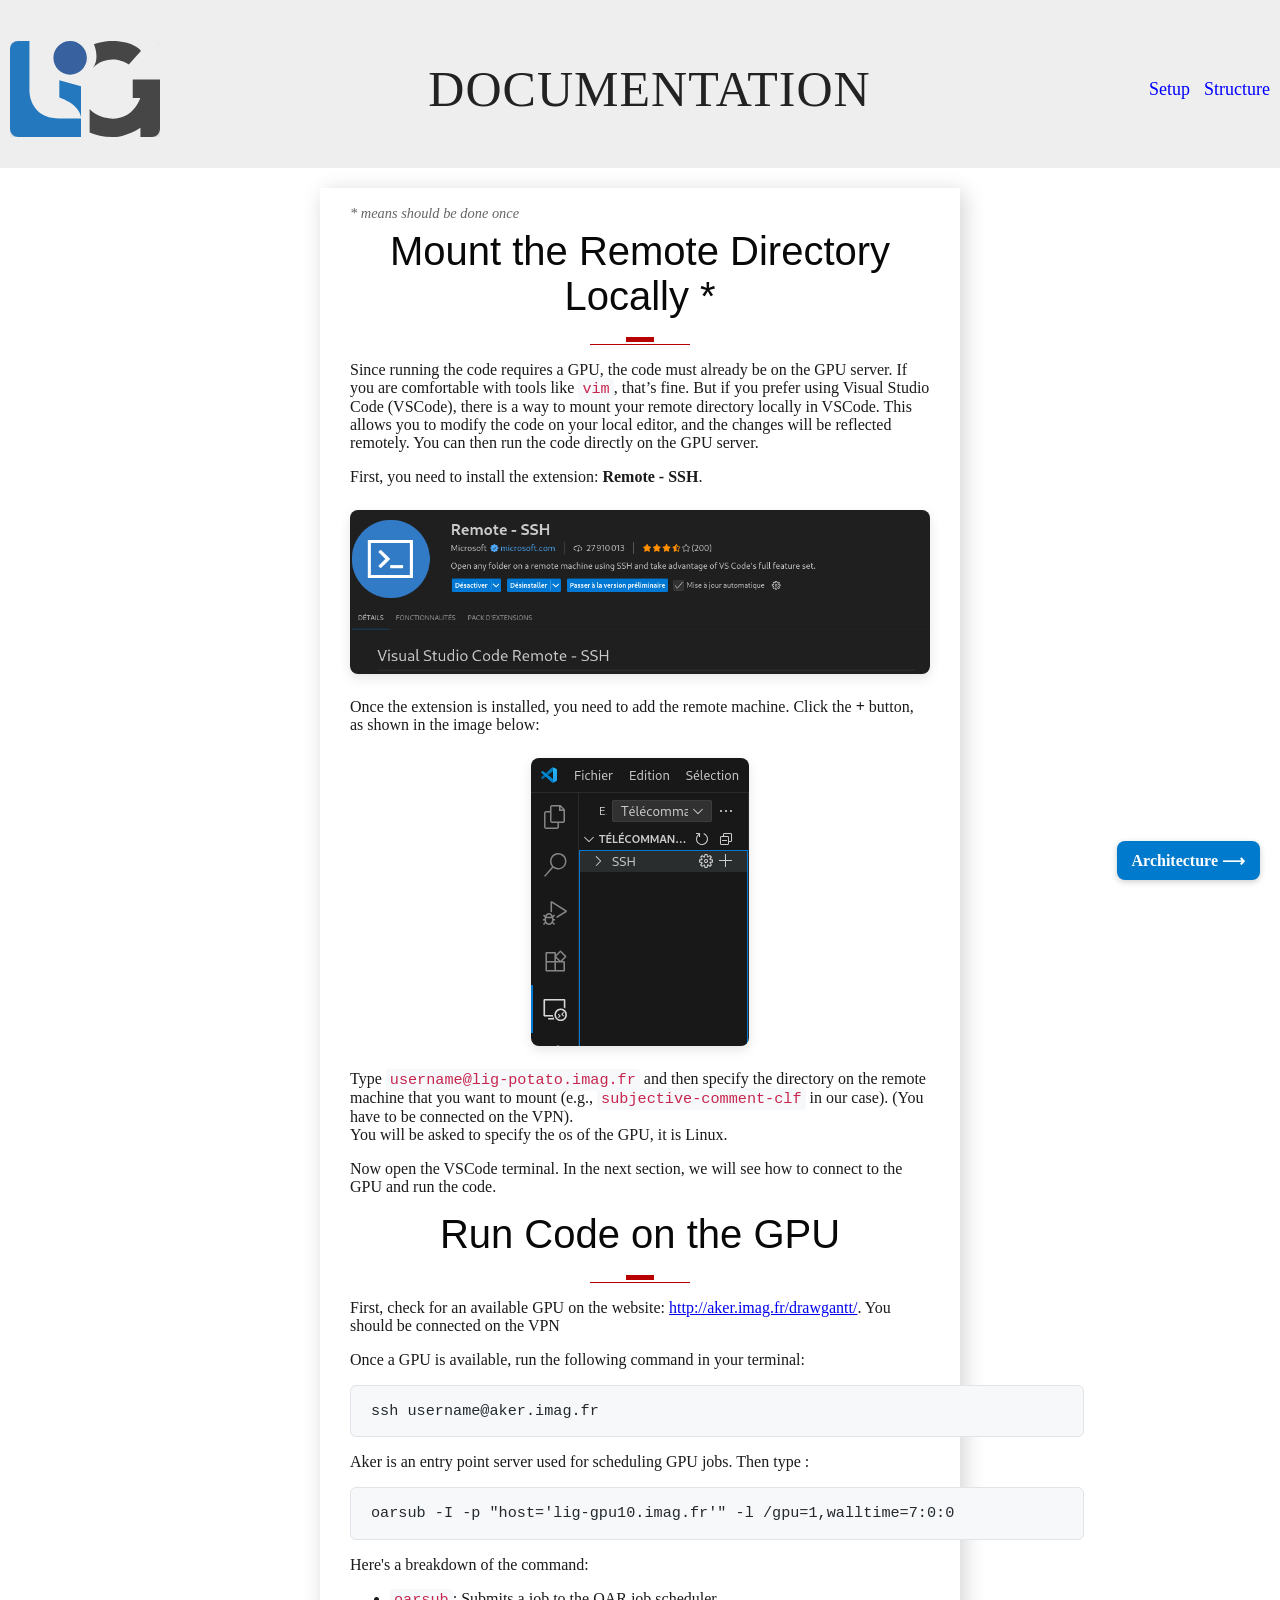
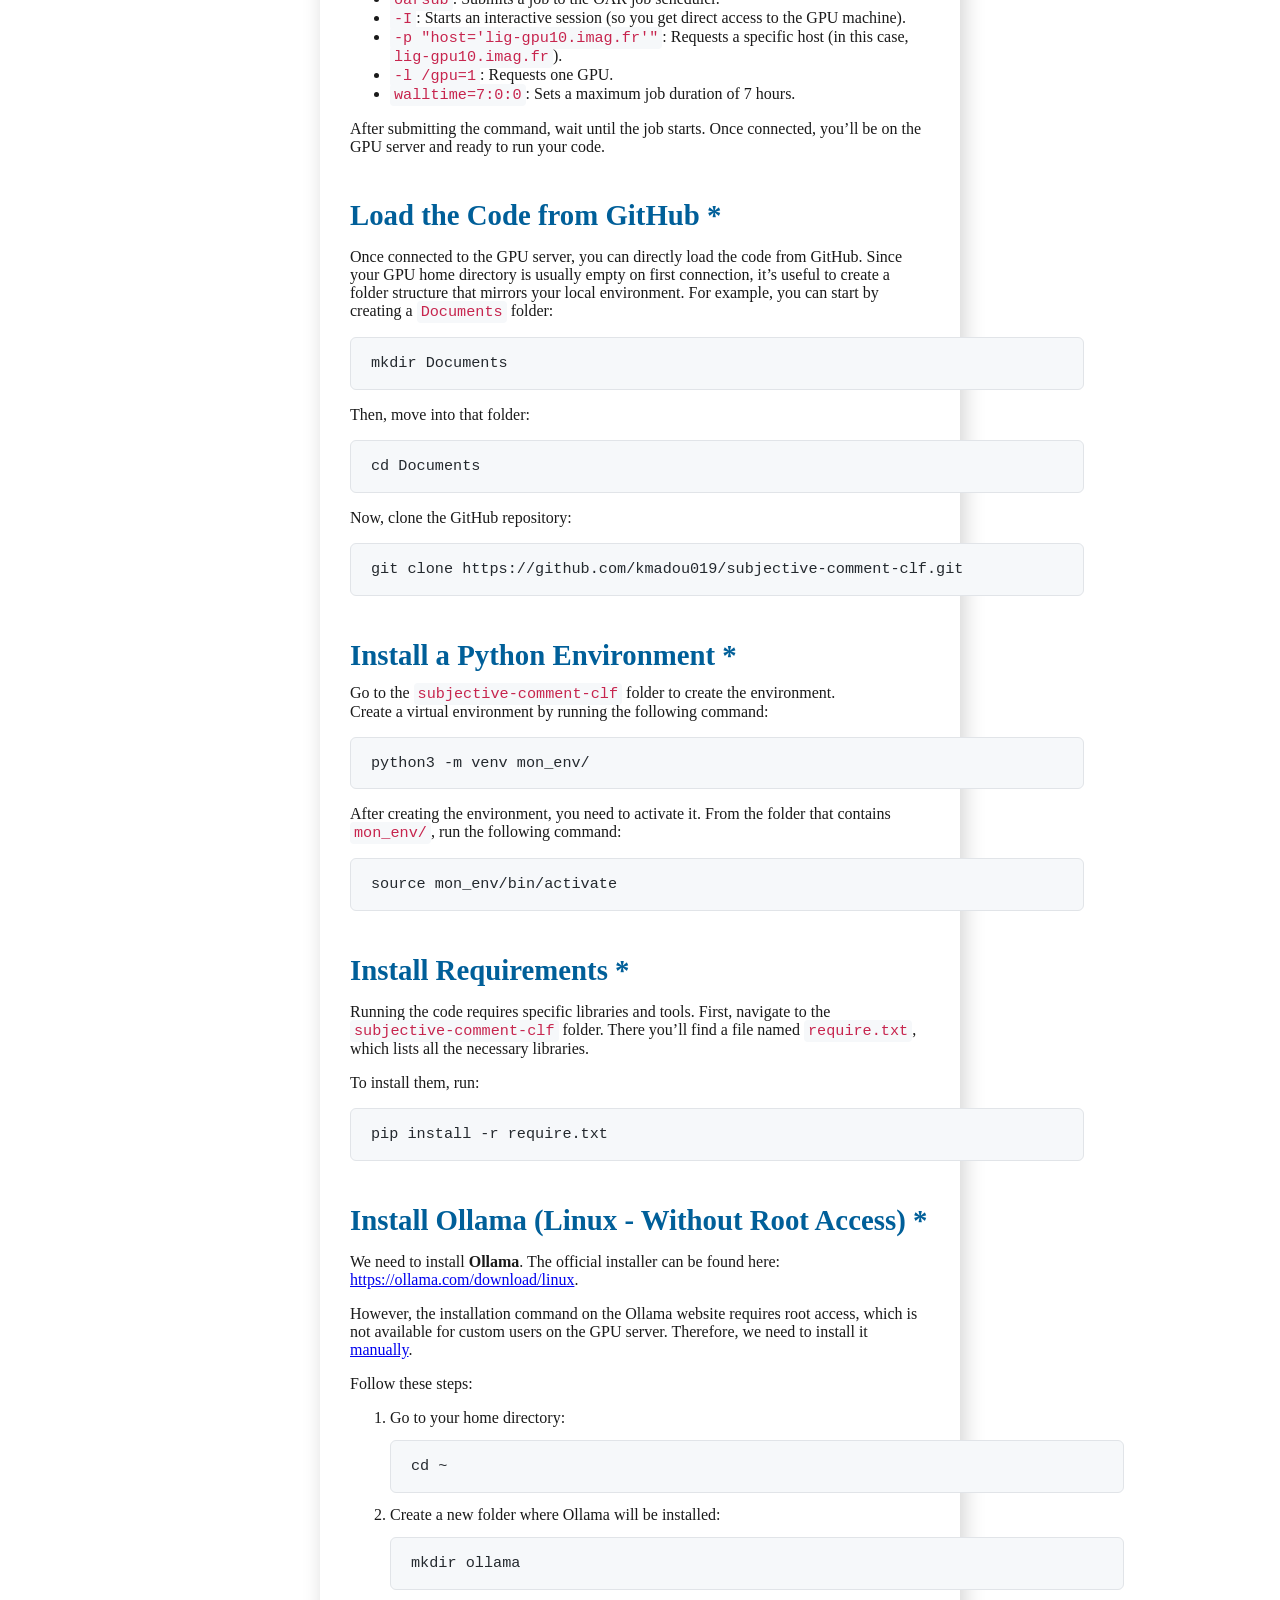
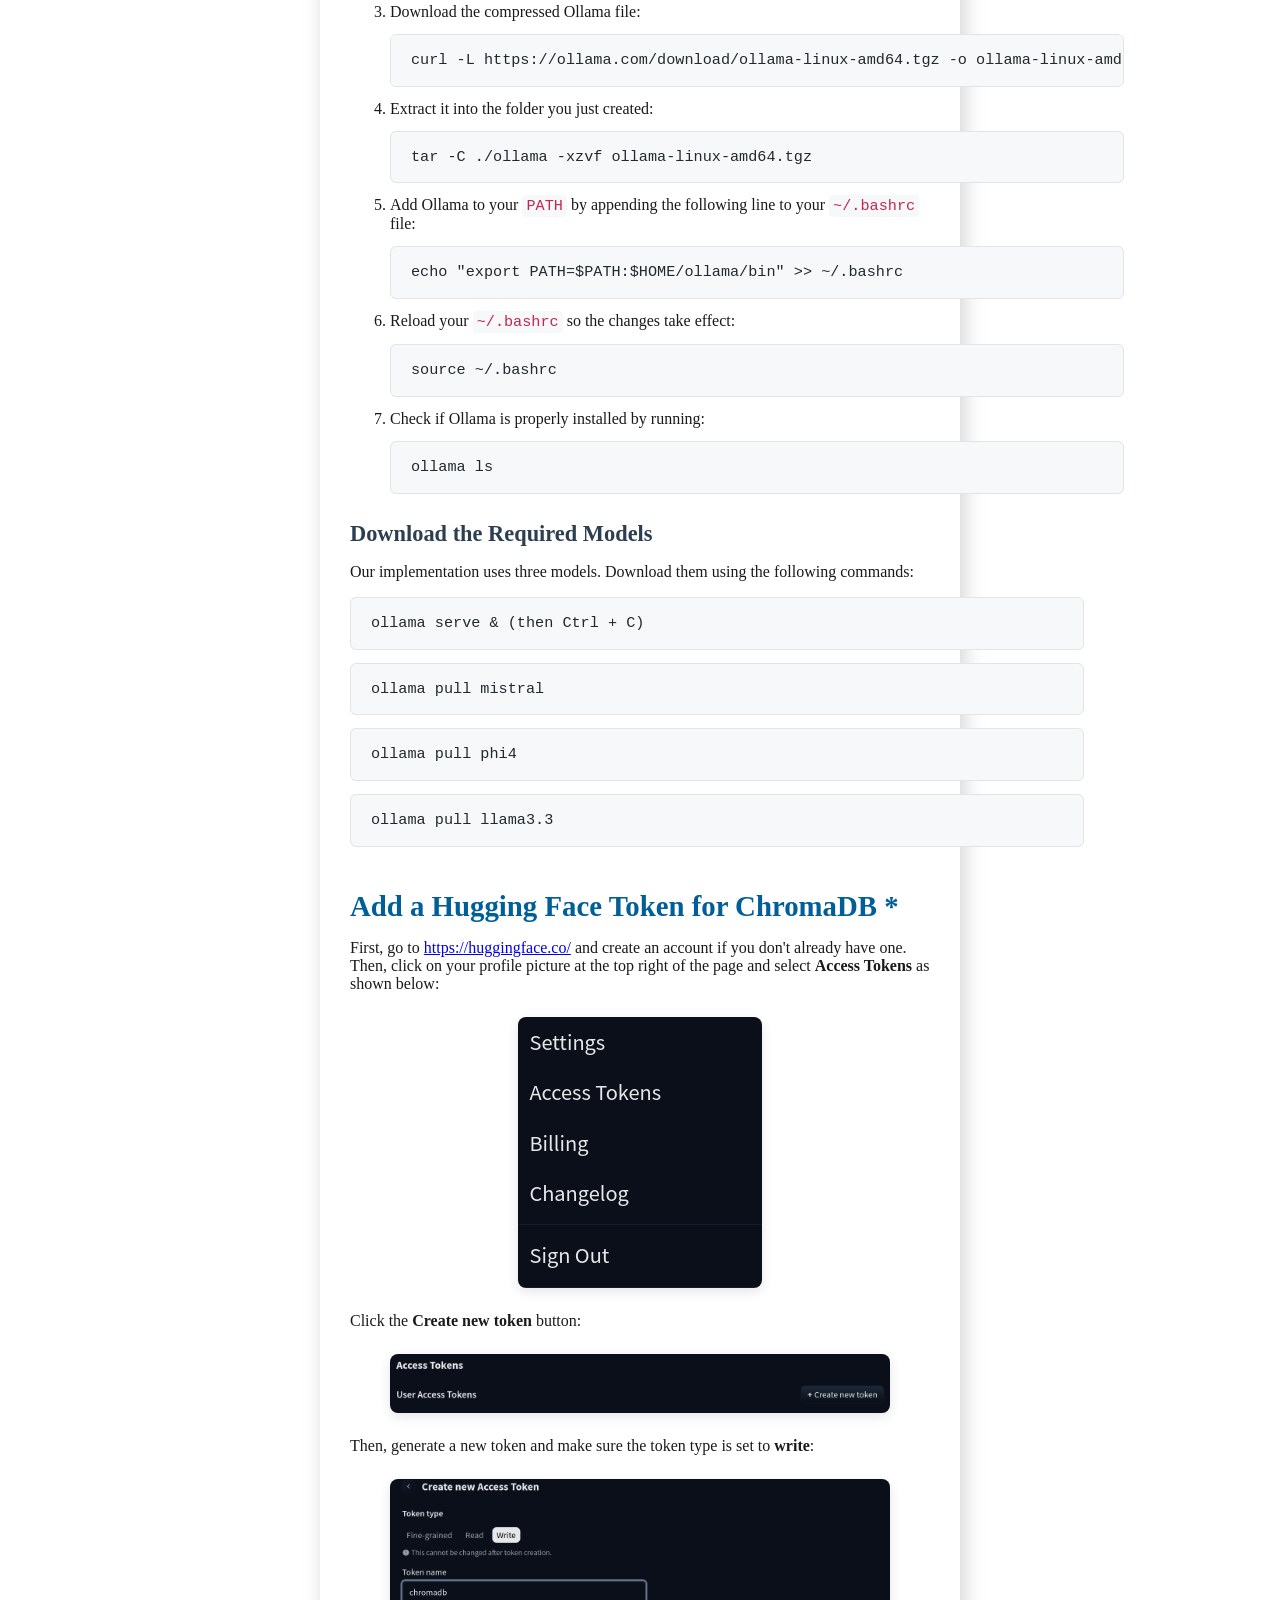
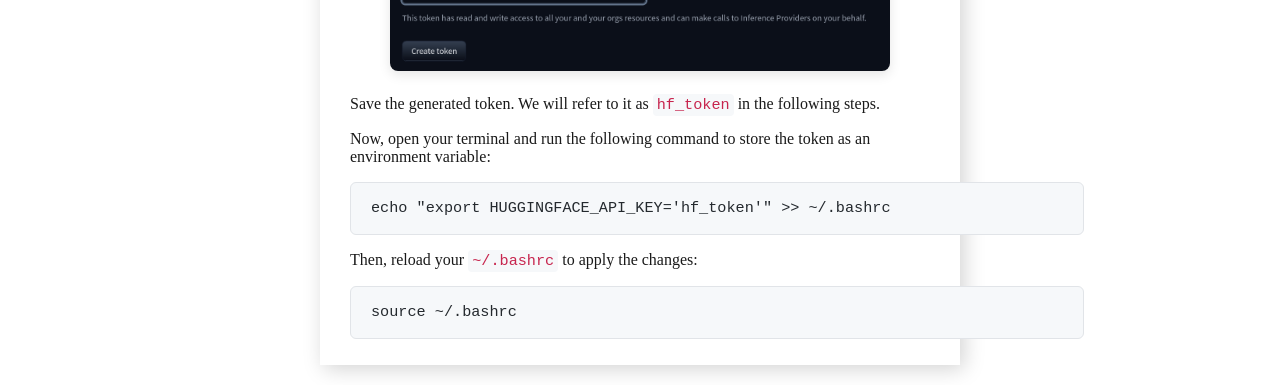
==== documentation/index.html @ 14150dfc "doc OK" ====
<!doctype html>
<html lang="fr">
<head>
  <meta charset="utf-8">
  <title>Documentation</title>
  <meta name="viewport" content="width=device-width, initial-scale=1">
  <link rel="stylesheet" href="style.css">
  <link rel="icon" type="image/x-icon" href="favicon.ico">
  <link rel="preconnect" href="https://fonts.googleapis.com"> 
  <link rel="preconnect" href="https://fonts.gstatic.com" crossorigin> 
  <link href="https://fonts.googleapis.com/css2?family=Roboto:wght@300;400;500&display=swap" rel="stylesheet">
</head>
<body>
    <header>
         <div id="logo">
            <a href="./index.html">
                <img src="./img/logo-lig_0.svg" alt="LIG">
            </a>
        </div>
        <div class="doc">
            <p>Documentation</p>
        </div>
        <nav>
            <a href="./index.html"> Setup</a>
            <a href="./structure.html">Structure</a>
        </nav>
    </header>
    <main>
        <article>
        <p class="once">* means should be done once</p>
        <h1>Mount the Remote Directory Locally *</h1>
        <p>
            Since running the code requires a GPU, the code must already be on the GPU server.
            If you are comfortable with tools like <code>vim</code>, that’s fine. But if you prefer using Visual Studio Code (VSCode), 
            there is a way to mount your remote directory locally in VSCode. This allows you to modify the code on your local editor,
            and the changes will be reflected remotely. You can then run the code directly on the GPU server.
        </p>
        <p>
            First, you need to install the extension: <strong>Remote - SSH</strong>.
        </p>
        <img src="./img/remotessh.png" alt="Remote SSH Extension in VSCode" />
        <p>
            Once the extension is installed, you need to add the remote machine.
            Click the <strong>+</strong> button, as shown in the image below:
        </p>
        <img src="./img/add.png" alt="Add a computer" />
        <p>
            Type <code>username@lig-potato.imag.fr</code> and then specify the directory on the remote machine that you want to mount
            (e.g., <code>subjective-comment-clf</code> in our case). (You have to be connected on the VPN). <br>
            You will be asked to specify the os of the GPU, it is Linux.
        </p>
        <p>
            Now open the VSCode terminal. In the next section, we will see how to connect to the GPU and run the code.
        </p>

        <h1>Run Code on the GPU</h1>
            <p>
            First, check for an available GPU on the website: 
            <a href="http://aker.imag.fr/drawgantt/" target="_blank">http://aker.imag.fr/drawgantt/</a>.
            You should be connected on the VPN
            </p>

            <p>
            Once a GPU is available, run the following command in your terminal:
            </p>
            <pre><code>ssh username@aker.imag.fr</code></pre>
            <p>Aker is an entry point server used for scheduling GPU jobs. Then type :</p>


            <pre><code>oarsub -I -p "host='lig-gpu10.imag.fr'" -l /gpu=1,walltime=7:0:0</code></pre>

            <p>
            Here's a breakdown of the command:
            <ul>
                <li><code>oarsub</code>: Submits a job to the OAR job scheduler.</li>
                <li><code>-I</code>: Starts an interactive session (so you get direct access to the GPU machine).</li>
                <li><code>-p "host='lig-gpu10.imag.fr'"</code>: Requests a specific host (in this case, <code>lig-gpu10.imag.fr</code>).</li>
                <li><code>-l /gpu=1</code>: Requests one GPU.</li>
                <li><code>walltime=7:0:0</code>: Sets a maximum job duration of 7 hours.</li>
            </ul>
            </p>

            <p>
            After submitting the command, wait until the job starts. Once connected, you’ll be on the GPU server and ready to run your code.
            </p>

            <h2>Load the Code from GitHub *</h2>

                <p>
                    Once connected to the GPU server, you can directly load the code from GitHub. 
                    Since your GPU home directory is usually empty on first connection, it’s useful to create a folder structure that mirrors your local environment.
                    For example, you can start by creating a <code>Documents</code> folder:
                </p>

                <pre><code>mkdir Documents</code></pre>

                <p>
                    Then, move into that folder:
                </p>

                <pre><code>cd Documents</code></pre>

                <p>
                    Now, clone the GitHub repository:
                </p>

                <pre><code>git clone https://github.com/kmadou019/subjective-comment-clf.git</code></pre>

            <h2>Install a Python Environment *</h2>
             Go to the <code>subjective-comment-clf</code> folder to create the environment. <br>
            Create a virtual environment by running the following command:
            </p>
            <pre><code>python3 -m venv mon_env/</code></pre>
            <p>
                After creating the environment, you need to activate it. From the folder that contains <code>mon_env/</code>, run the following command:
            </p>

            <pre><code>source mon_env/bin/activate</code></pre>

            <h2>Install Requirements *</h2>
            <p>
            Running the code requires specific libraries and tools.
            First, navigate to the <code>subjective-comment-clf</code> folder. There you’ll find a file named <code>require.txt</code>,
            which lists all the necessary libraries.
            </p>
            <p>
            To install them, run:
            </p>
            <pre><code>pip install -r require.txt</code></pre>

            <h2>Install Ollama (Linux - Without Root Access) *</h2>
                <p>
                We need to install <strong>Ollama</strong>. The official installer can be found here:
                <a href="https://ollama.com/download/linux" target="_blank">https://ollama.com/download/linux</a>.
                </p>

                <p>
                However, the installation command on the Ollama website requires root access, which is not available for custom users on the GPU server.
                Therefore, we need to install it <a href="https://github.com/ollama/ollama/blob/main/docs/linux.md" target="_blank">manually</a>.
                </p>

                <p>Follow these steps:</p>

                <ol>
                <li>Go to your home directory:</li>
                <pre><code>cd ~</code></pre>

                <li>Create a new folder where Ollama will be installed:</li>
                <pre><code>mkdir ollama</code></pre>

                <li>Download the compressed Ollama file:</li>
                <pre><code>curl -L https://ollama.com/download/ollama-linux-amd64.tgz -o ollama-linux-amd64.tgz</code></pre>

                <li>Extract it into the folder you just created:</li>
                <pre><code>tar -C ./ollama -xzvf ollama-linux-amd64.tgz</code></pre>

                <li>Add Ollama to your <code>PATH</code> by appending the following line to your <code>~/.bashrc</code> file:</li>
                <pre><code>echo "export PATH=$PATH:$HOME/ollama/bin" >> ~/.bashrc</code></pre>

                <li>Reload your <code>~/.bashrc</code> so the changes take effect:</li>
                <pre><code>source ~/.bashrc</code></pre>

                <li>Check if Ollama is properly installed by running:</li>
                <pre><code>ollama ls</code></pre>
                </ol>

                <h3>Download the Required Models</h3>
                <p>
                Our implementation uses three models. Download them using the following commands:
                </p>
                <pre><code>ollama serve & (then Ctrl + C)</code></pre> 

                <pre><code>ollama pull mistral</code></pre>
                <pre><code>ollama pull phi4</code></pre>
                <pre><code>ollama pull llama3.3</code></pre>

            </p>

             <h2>Add a Hugging Face Token for ChromaDB *</h2>

                <p>
                    First, go to <a href="https://huggingface.co/" target="_blank">https://huggingface.co/</a> and create an account if you don't already have one.
                    Then, click on your profile picture at the top right of the page and select <strong>Access Tokens</strong> as shown below:
                </p>

                <figure>
                    <img src="./img/access-token.png" alt="Menu to access Hugging Face tokens">
                </figure>

                <p>
                    Click the <strong>Create new token</strong> button:
                </p>

                <figure>
                    <img src="./img/create-token.png" alt="Create new token button">
                </figure>

                <p>
                    Then, generate a new token and make sure the token type is set to <strong>write</strong>:
                </p>

                <figure>
                    <img src="./img/write.png" alt="Selecting 'write' as token type">
                </figure>

                <p>
                    Save the generated token. We will refer to it as <code>hf_token</code> in the following steps.
                </p>

                <p>
                    Now, open your terminal and run the following command to store the token as an environment variable:
                </p>

                <pre><code>echo "export HUGGINGFACE_API_KEY='hf_token'" >> ~/.bashrc</code></pre>

                <p>
                    Then, reload your <code>~/.bashrc</code> to apply the changes:
                </p>

                <pre><code>source ~/.bashrc</code></pre>
         
            <p><a href="./structure.html" class="next-article"> Architecture ⟶</a></p>
        </article>
    </main>
    

</body>
</html>
---- documentation/style.css ----
/* Police globale (optionnelle) */
body {
  font-family: "Times New Roman", Times, serif;
  color: #1a1a1a;
  margin: 0;
  padding: 0;
}

header{
    text-align: center;
    background-color: #EEE;
    margin-bottom: 20px;
    padding: 10px 10px 0px 10px;
    display: flex;
    align-items: center;
    justify-content: space-between;
}
nav a{
  color: blue;
  margin-left: 10px;
  text-decoration: none;
  font-size:large;
}
li a{
  color: blue;
  margin-left: 10px;
  text-decoration: none;
}

nav a:hover{
  text-decoration: underline;
}

#logo{
    width: 150px;
    overflow: hidden;
  }
  
  #logo img{
    width: 100%;
    height: auto;
    display: block;
    margin: 0 auto;
  }
  

h1 {
  text-align: center;
  position: relative;
  padding: 0;
  margin: 0;
  font-family: "Raleway", sans-serif;
  font-weight: 300;
  font-size: 40px;
  color: #080808;
  -webkit-transition: all 0.4s ease 0s;
  -o-transition: all 0.4s ease 0s;
  transition: all 0.4s ease 0s;
}

h1 span {
  display: block;
  font-size: 0.5em;
  line-height: 1.3;
}
h1 em {
  font-style: normal;
  font-weight: 600;
}

h1:before {
  width: 28px;
  height: 5px;
  display: block;
  content: "";
  position: absolute;
  bottom: 3px;
  left: 50%;
  margin-left: -14px;
  background-color: #b80000;
}
h1:after {
  width: 100px;
  height: 1px;
  display: block;
  content: "";
  position: relative;
  margin-top: 25px;
  left: 50%;
  margin-left: -50px;
  background-color: #b80000;
}


/* Sous-titres */
h2 {
  font-size: 1.8em;
  margin-top: 1.5em;
  margin-bottom: 0.4em;
  font-weight: 600;
  color: #005f99;
}

/* Titres niveau 3 à 6 */
h3 {
  font-size: 1.4em;
  margin-top: 1.2em;
  margin-bottom: 0.4em;
  font-weight: 600;
  color: #2c3e50;
}

h4, h5, h6 {
  font-size: 1.1em;
  margin-top: 1em;
  margin-bottom: 0.3em;
  font-weight: 500;
  color: #444;
}

.doc p {
  text-align:center; font-size:50px; text-transform:uppercase; color:#222; letter-spacing:1px;
  font-family:"Playfair Display", serif; font-weight:400;
}


.next-article {
    position: fixed;
    bottom: 20px;
    right: 20px;
    text-decoration: none;
    color: #ffffff;
    background-color: #007acc;
    padding: 10px 15px;
    border-radius: 8px;
    font-weight: bold;
    box-shadow: 0 2px 6px rgba(0,0,0,0.2);
    transition: background-color 0.3s ease;
  }
.previous-article {
    position: fixed;
    bottom: 20px;
    left: 20px;
    text-decoration: none;
    color: #ffffff;
    background-color: #007acc;
    padding: 10px 15px;
    border-radius: 8px;
    font-weight: bold;
    box-shadow: 0 2px 6px rgba(0,0,0,0.2);
    transition: background-color 0.3s ease;
  }

  .next-article:hover {
    background-color: #005f99;
  }

  /* Code inline */
code {
  background-color: #f6f8fa;
  color: #c7254e;
  font-family: Consolas, Monaco, 'Courier New', monospace;
  padding: 2px 4px;
  border-radius: 4px;
  font-size: 0.95em;
}

/* Bloc de code */
pre {
  background-color: #f6f8fa;
  padding: 12px 16px;
  border-radius: 6px;
  overflow-x: auto;
  border: 1px solid #e1e4e8;
  margin: 1em 0;
  width: 700px;
}

pre code {
  background: none; /* pour éviter un double fond */
  color: #24292e;
  font-size: 0.95em;
  line-height: 1.5;
  display: block;
  white-space: pre;
}

img {
  max-width: 100%;         /* S'adapte à la largeur du conteneur */
  height: auto;            /* Garde les proportions */
  border-radius: 8px;      /* Coins arrondis */
  box-shadow: 0 4px 12px rgba(0, 0, 0, 0.1); /* Ombre douce */
  display: block;          /* Supprime l'espace sous l'image */
  margin: 1.5em auto;      /* Centrage avec marges haut/bas */
}

article{
    box-sizing: border-box;
    width: 50%;
    margin: 20px auto;
    padding: 10px 30px;
    box-shadow: lightgray 4px 4px 20px;
}

.once {
  font-size: 0.9rem;
  font-style: italic;
  color: #666;
  margin-top: 0.5em;
  margin-bottom: 0.5em;
}
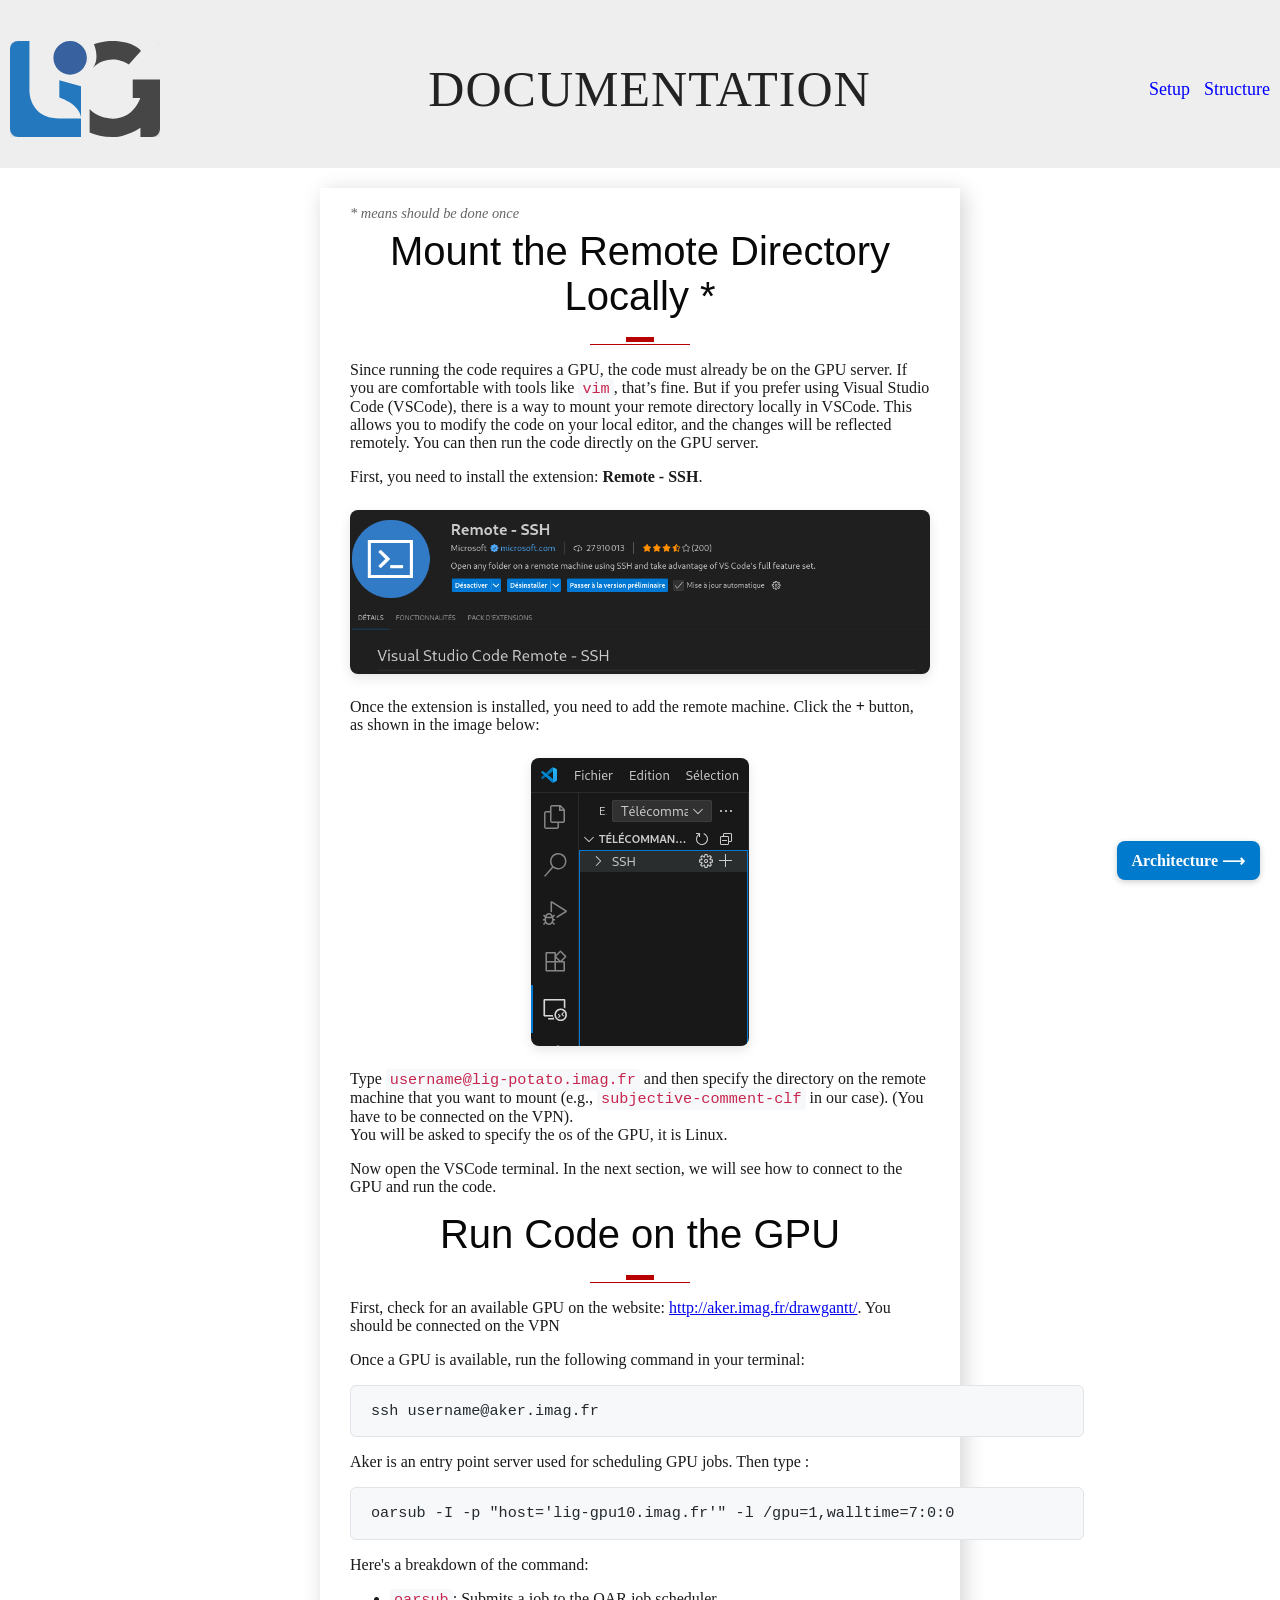
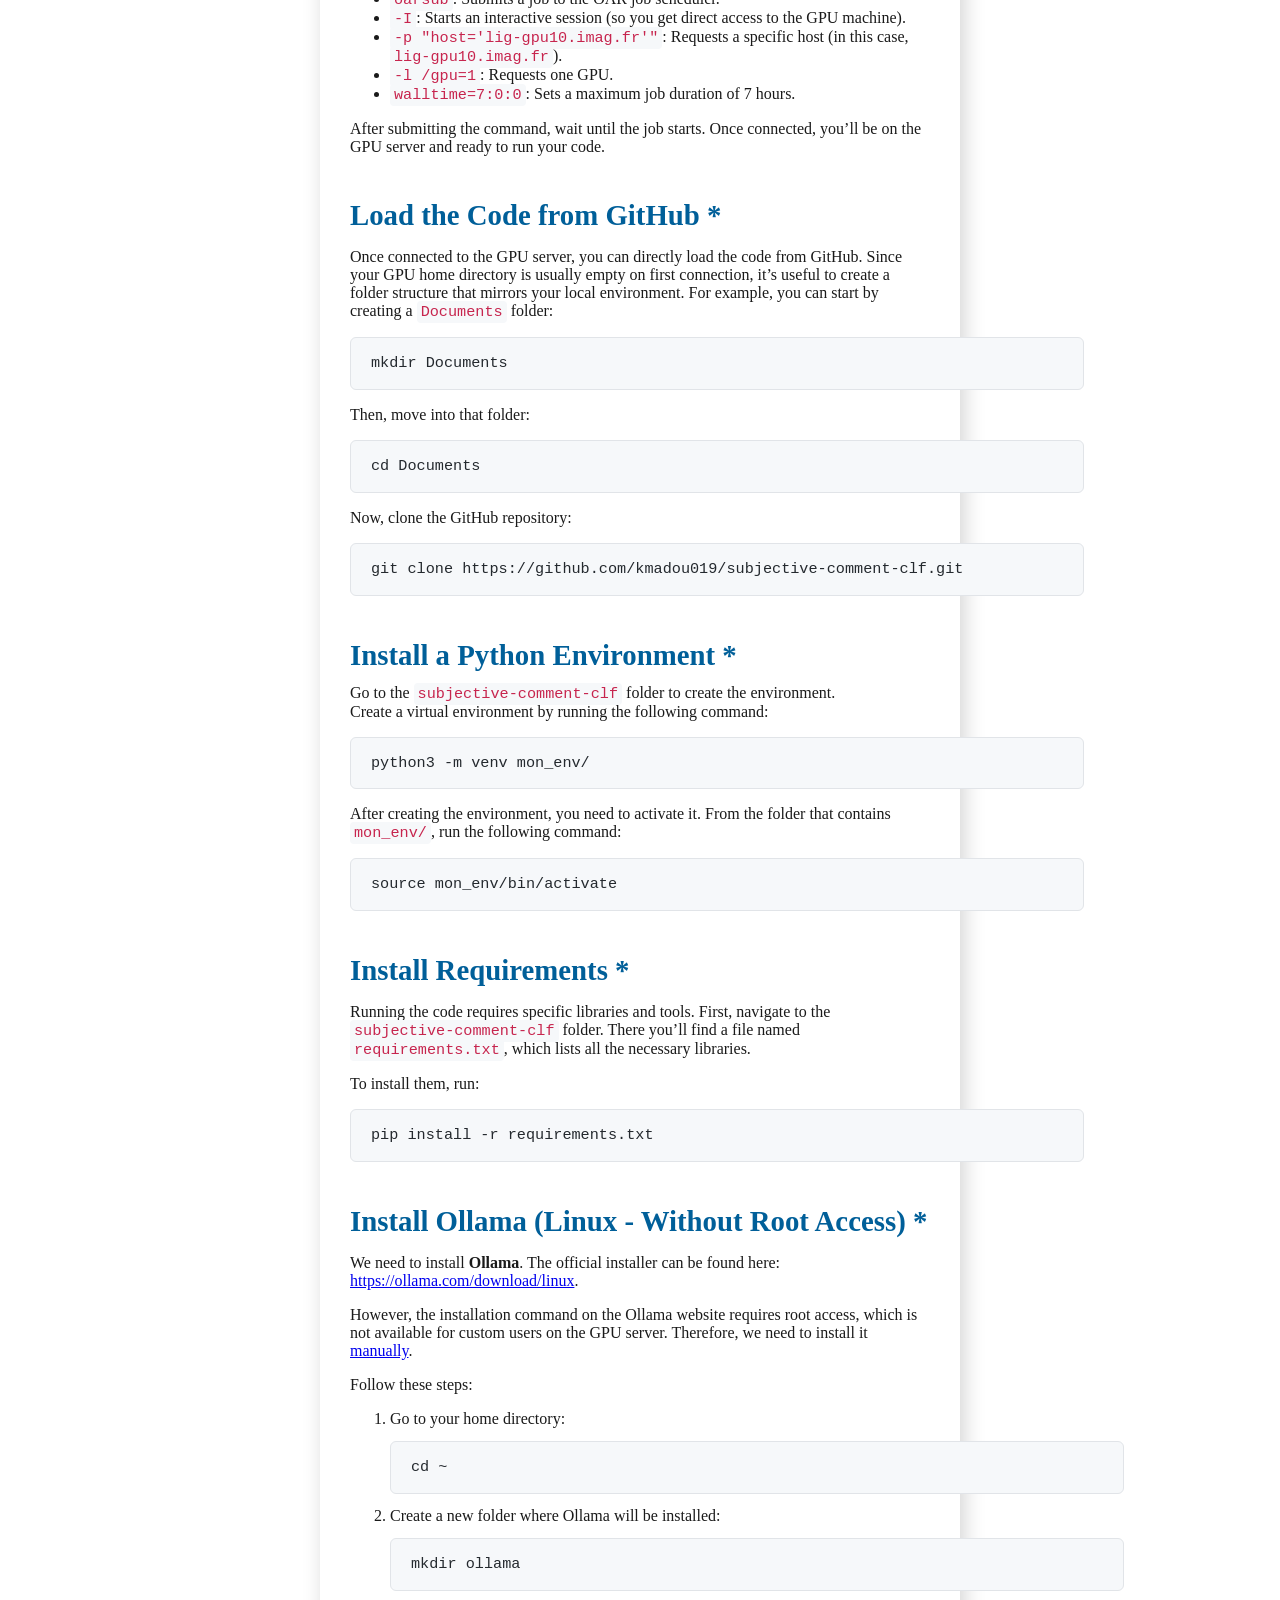
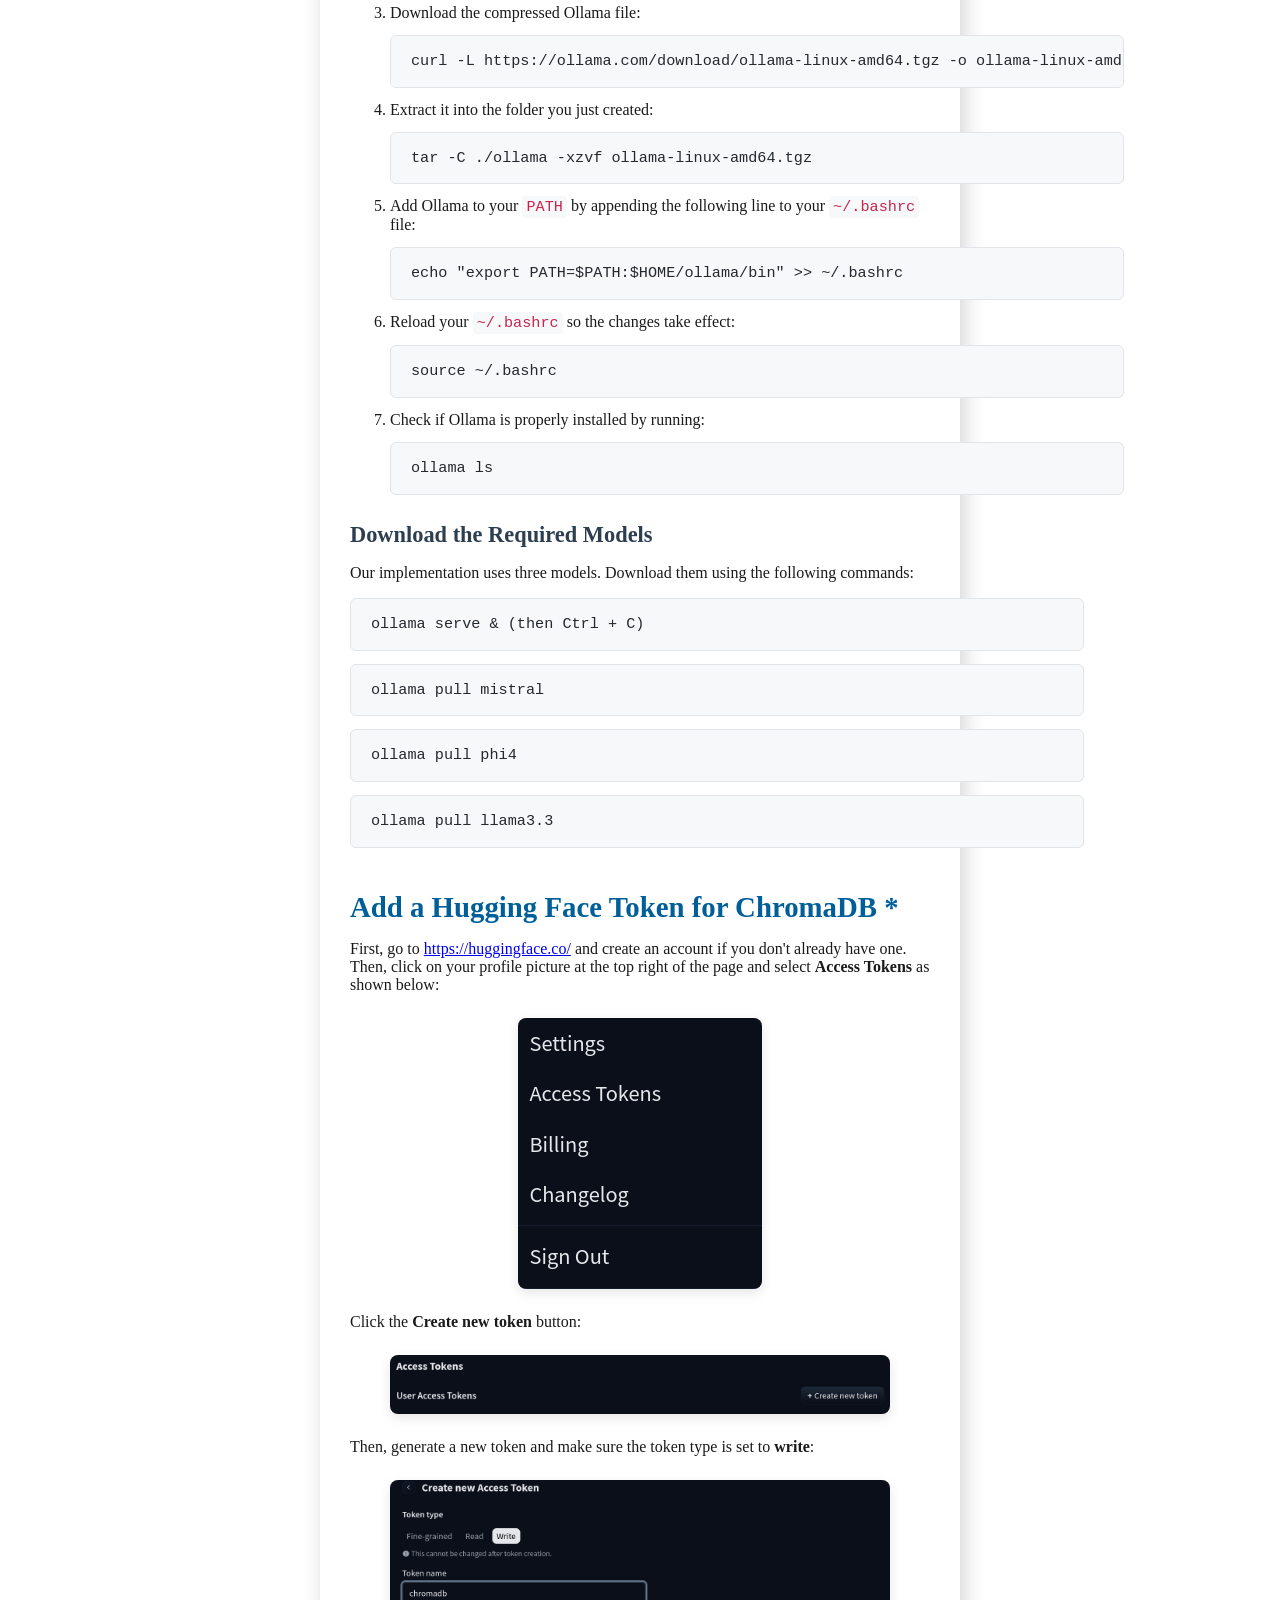
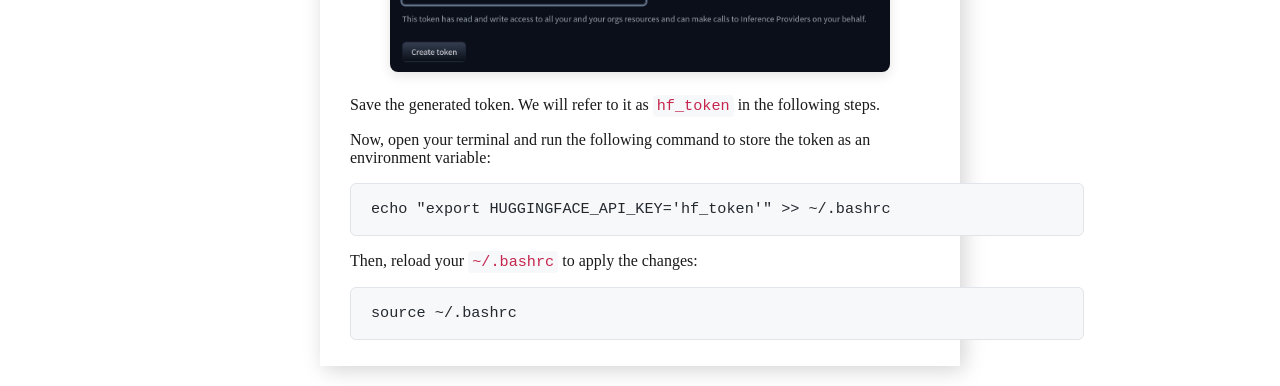
==== commit 43235f33: "Rename require.txt to requirements.txt Use the conventional pip requirements filename and update the" ====
--- a/documentation/index.html
+++ b/documentation/index.html
@@ -120,13 +120,13 @@
             <h2>Install Requirements *</h2>
             <p>
             Running the code requires specific libraries and tools.
-            First, navigate to the <code>subjective-comment-clf</code> folder. There you’ll find a file named <code>require.txt</code>,
+            First, navigate to the <code>subjective-comment-clf</code> folder. There you’ll find a file named <code>requirements.txt</code>,
             which lists all the necessary libraries.
             </p>
             <p>
             To install them, run:
             </p>
-            <pre><code>pip install -r require.txt</code></pre>
+            <pre><code>pip install -r requirements.txt</code></pre>
 
             <h2>Install Ollama (Linux - Without Root Access) *</h2>
                 <p>
